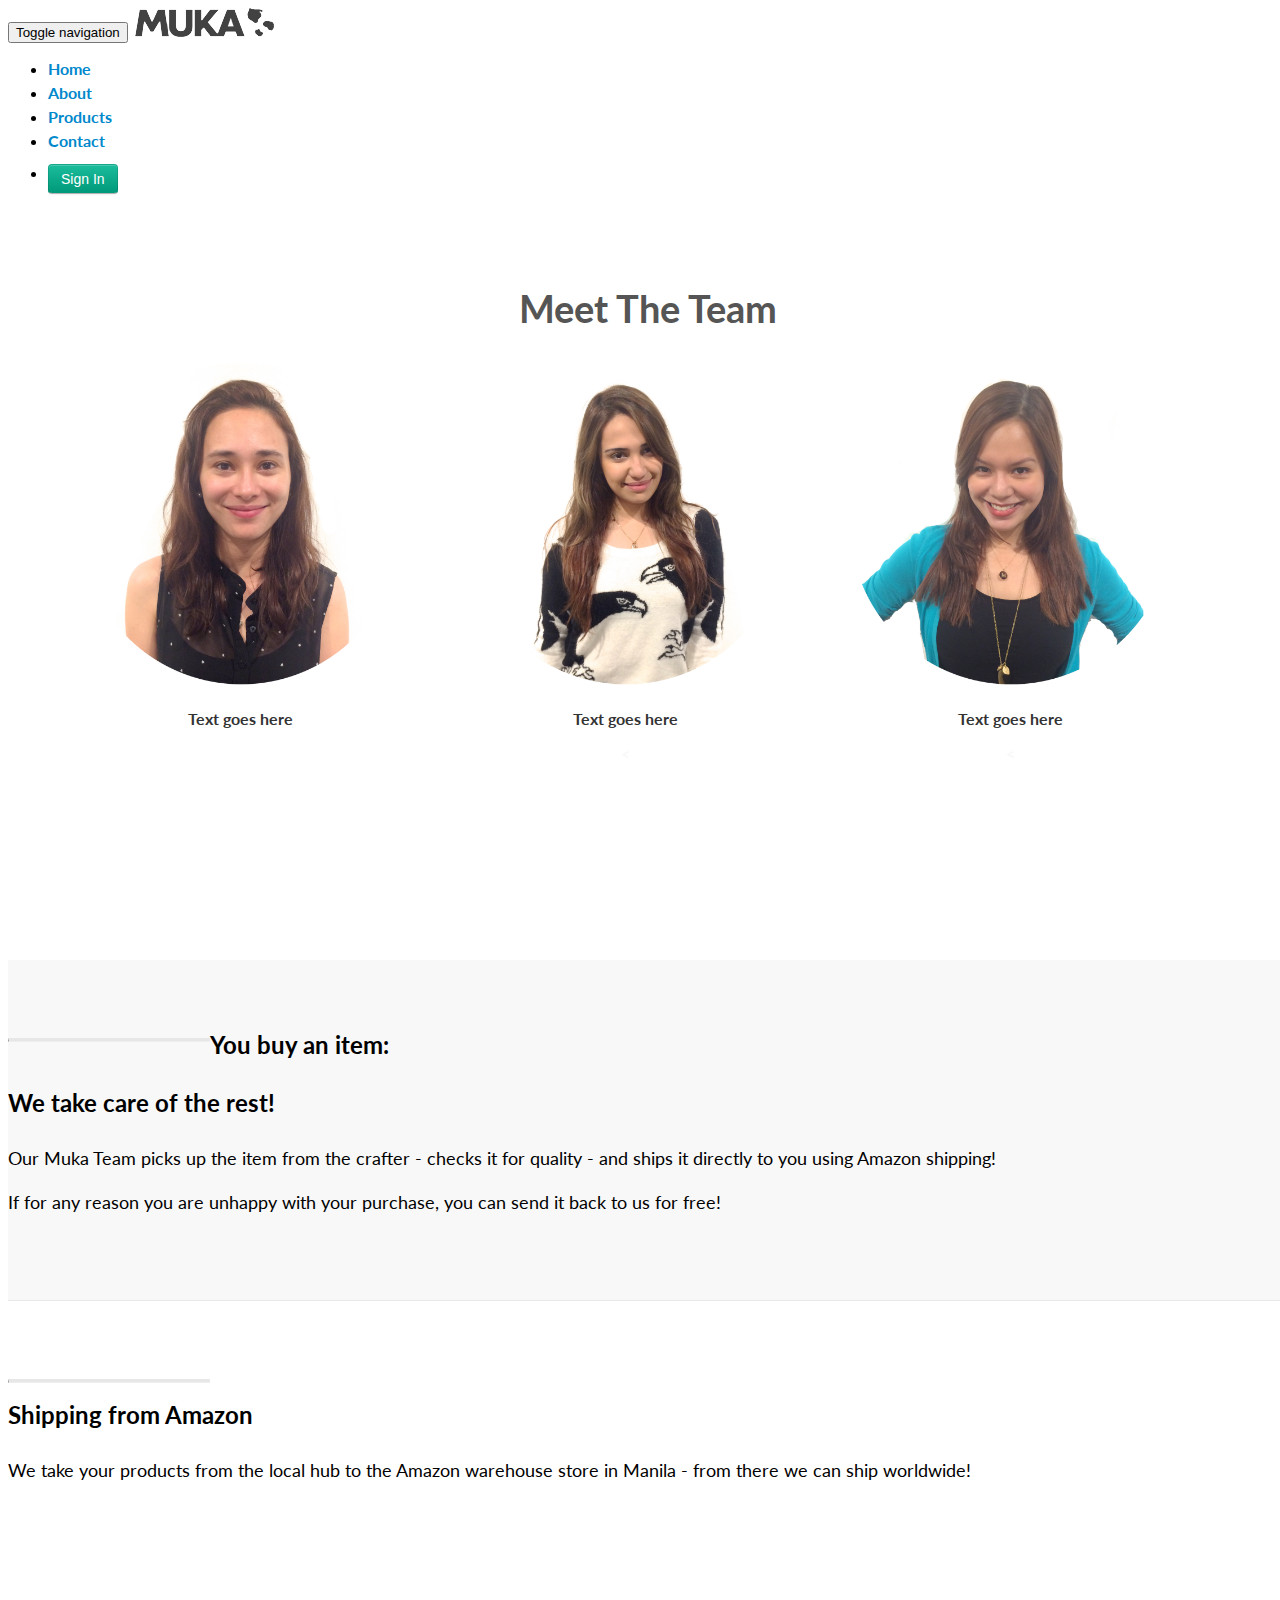
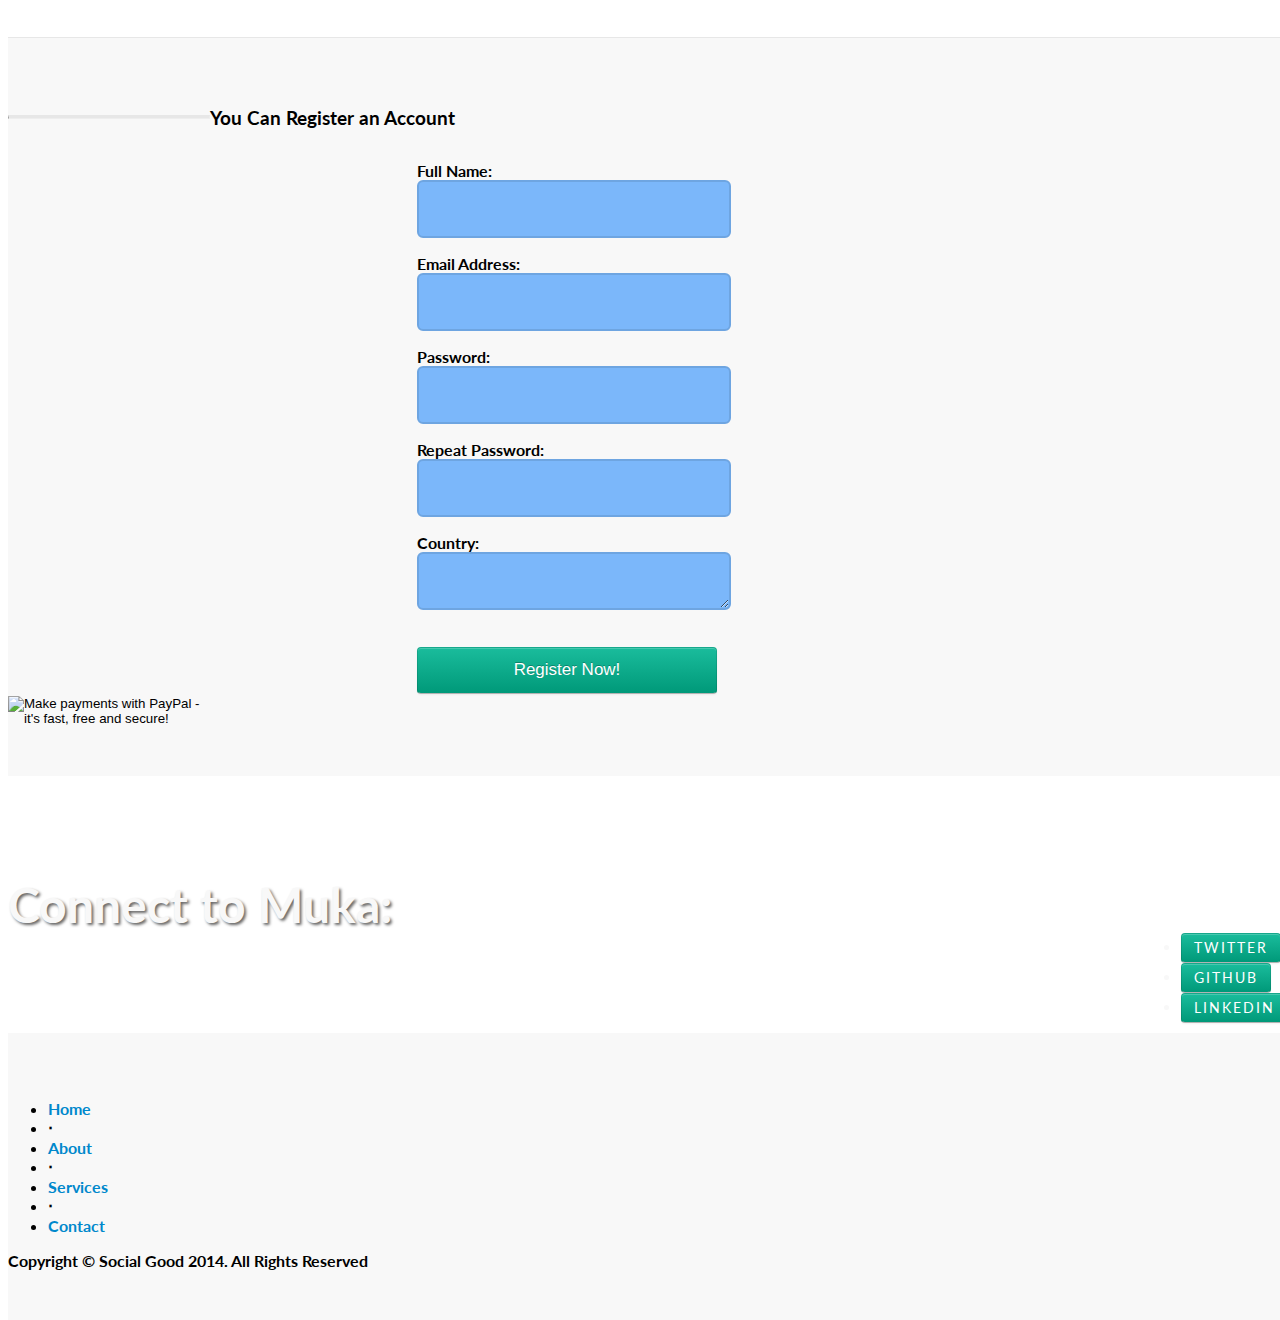
==== public/about.html @ 0fc44342 "progress" ====
<!DOCTYPE html>
<html lang="en">

<head>
    <meta charset="utf-8">
    <meta name="viewport" content="width=device-width, initial-scale=1.0">
    <meta name="description" content="">
    <meta name="author" content="">

    <title>Muka</title>

    <!-- Bootstrap core CSS -->
    <link href="css/bootstrap.css" rel="stylesheet">

    <!-- Custom Google Web Font -->
    <link href="font-awesome/css/font-awesome.min.css" rel="stylesheet">
    <link href='http://fonts.googleapis.com/css?family=Lato:100,300,400,700,900,100italic,300italic,400italic,700italic,900italic' rel='stylesheet' type='text/css'>

    <!-- Add custom CSS here -->
    <link href="css/landing-page.css" rel="stylesheet">

    <style>
        #myform{
            width:300px;
            margin: 0 auto;
        }
        label{
            display:block;
        }
        input,textarea{
            width:100%;
        }
    </style>
    <link href='progression.min.css' rel='stylesheet' type='text/css'>
    <script type="text/javascript" src="http://ajax.googleapis.com/ajax/libs/jquery/1.7.2/jquery.min.js"></script>
    <script type="text/javascript" src="progression.min.js"></script>
    <script>
    jQuery(document).ready(function($) {

        $("#myform").progression({
          tooltipWidth: '200',
          tooltipPosition: 'right',
          tooltipOffset: '50',
          showProgressBar: true,
          showHelper: true,
          tooltipFontSize: '14',
          tooltipFontColor: 'fff',
          progressBarBackground: 'fff',
          progressBarColor: '555555',
          tooltipBackgroundColor:'666666',
          tooltipPadding: '10',
          tooltipAnimate: true
        });

    });

    </script>
</head>

<body>

    <nav class="navbar navbar-default navbar-fixed-top" role="navigation">
        <div class="container">
            <div class="navbar-header">
                <button type="button" class="navbar-toggle" data-toggle="collapse" data-target=".navbar-ex1-collapse">
                    <span class="sr-only">Toggle navigation</span>
                    <span class="icon-bar"></span>
                    <span class="icon-bar"></span>
                    <span class="icon-bar"></span>
                </button>
                <a class="navbar-brand" href="#"><img src="img/logo.png" /></a>
            </div>

            <!-- Collect the nav links, forms, and other content for toggling -->
            <div class="collapse navbar-collapse navbar-right navbar-ex1-collapse">
                <ul class="nav navbar-nav">
                    <li><a href="index.html">Home</a>
                    <li><a href="about.html">About</a>
                    </li>
                    <li><a href="innerpage/products.html">Products</a>
                    </li>
                    <li><a href="#contact">Contact</a>
                        <li><button class="btn btn-default btn-lg" style="margin-top:9px;">Sign In</button></li>
                    </li>
                </ul>
            </div>
            <!-- /.navbar-collapse -->
        </div>
        <!-- /.container -->
    </nav>

    <div class="intro-header" style="background:none!important; height:650px;">
        <div id="picturebox">
            <center style="margin-top:25px;"><h7>Meet The Team</h7></center>
            <div class="headshotbox"><img src="img/headshot1.png" style="width:345px; margin-top:25px;"><p class="pictext">Text goes here</p></div>
            <div class="headshotbox"><img src="img/headshot2.png" style="width:345px; margin-top:25px;"><p class="pictext">Text goes here</p><</div>
            <div class="headshotbox"><img src="img/headshot3.png" style="width:345px; margin-top:25px;"><p class="pictext">Text goes here</p><</div>
        </div>
        <div class="container">

            <div class="row">
                
            </div>

        </div>
        <!-- /.container -->

    </div>
    <!-- /.intro-header -->

    <div class="content-section-a">

        <div class="container">

            <div class="row">
                <div class="col-lg-5 col-sm-6">
                    <hr class="section-heading-spacer">
                    <div class="clearfix"></div>
                    <h2 class="section-heading">You buy an item:<br />
                        <br>We take care of the rest!</h2>
                    <p class="lead">Our Muka Team picks up the item from the crafter - checks it for quality - and ships it directly to you using Amazon shipping!<br /><br />If for any reason you are unhappy with your purchase, you can send it back to us for free!</p>
                </div>
                <div class="col-lg-5 col-lg-offset-2 col-sm-6">
                    <img class="img-responsive" src="img/ipad.png" alt="">
                </div>
            </div>

        </div>
        <!-- /.container -->

    </div>
    <!-- /.content-section-a -->

    <div class="content-section-b">

        <div class="container">

            <div class="row">
                <div class="col-lg-5 col-lg-offset-1 col-sm-push-6  col-sm-6">
                    <hr class="section-heading-spacer">
                    <div class="clearfix"></div>
                    <h2 class="section-heading"><img class="img-responsive" src="img/amazonlogo.png" alt="">
                        <br>Shipping from Amazon</h2>
                    <p class="lead">We take your products from the local hub to the Amazon warehouse store in Manila - from there we can ship worldwide!</p>
                </div>
                <div class="col-lg-5 col-sm-pull-6  col-sm-6">
                    <img class="img-responsive" src="img/shipping.png" style="margin-top:85px;" alt="">
                </div>
            </div>

        </div>
        <!-- /.container -->

    </div>
    <!-- /.content-section-b -->

    <div class="content-section-a">

        <div class="container">

            <div class="row">
                <div class="col-lg-5 col-sm-6">
                    <hr class="section-heading-spacer">
                    <div class="clearfix"></div>
                        <h3>You Can Register an Account</h3>
                        <form id="myform" style="position: relative; left: -81px; top: 14px;">
        <p>
            <label for="">Full Name:</label>
            <input  data-progression type="text" data-helper="We want to know what to know who you are!" name="name" value="" placeholder="">
        </p>

        <p>
            <label for="">Email Address:</label>
            <input data-progression type="text" data-helper="This will be your Username" name="email" value="" placeholder="">
        </p>



            <p class="left">
            <label for="">Password:</label>
            <input data-progression type="text" data-helper="Let's keep you safe online!" name="mytel" value="" placeholder="">
        </p>
            



            <p class="right">
            <label for="">Repeat Password:</label>
            <input data-progression type="text" data-helper="And again, just in case! Match them, please!" name="mytel" value="" placeholder="">
        </p>
            


        <p>
            <label for="">Country:</label>
            <textarea data-progression name="" data-helper="This can help us figure out how to serve you better!"></textarea>
        </p>

        <p>
            <input type="submit" class="btn btn-large btn-block btn-primary"  name="" value="Register Now!" placeholder="" style="margin-top:18px;">
        </p>

    </form>
                </div>
                <div class="col-lg-5 col-lg-offset-2 col-sm-6">
                     <!-- /.Pay Pal Button -->
                        <form name="_xclick" action="https://www.paypal.com/us/cgi-bin/webscr" method="post">
                        <input type="hidden" name="cmd" value="_xclick">
                        <input type="hidden" name="business" value="me@mybusiness.com">
                        <input type="hidden" name="currency_code" value="USD">
                        <input type="hidden" name="item_name" value="Teddy Bear">
                        <input type="hidden" name="amount" value="12.99">
                        <input type="image" src="img/buybutton.png" style="width:200px;" border="0" name="submit" alt="Make payments with PayPal - it's fast, free and secure!">
                        </form>
                </div>
            </div>

        </div>
        <!-- /.container -->

    </div>
    <!-- /.content-section-a -->

    <div class="banner">

        <div class="container">

            <div class="row">
                <div class="col-lg-6">
                    <h2>Connect to Muka:</h2>
                </div>
                <div class="col-lg-6">
                    <ul class="list-inline banner-social-buttons">
                        <li><a href="https://twitter.com/SBootstrap" class="btn btn-default btn-lg"><i class="fa fa-twitter fa-fw"></i> <span class="network-name">Twitter</span></a>
                        </li>
                        <li><a href="https://github.com/IronSummitMedia/startbootstrap" class="btn btn-default btn-lg"><i class="fa fa-github fa-fw"></i> <span class="network-name">Github</span></a>
                        </li>
                        <li><a href="#" class="btn btn-default btn-lg"><i class="fa fa-linkedin fa-fw"></i> <span class="network-name">Linkedin</span></a>
                        </li>
                    </ul>
                </div>
            </div>

        </div>
        <!-- /.container -->

    </div>
    <!-- /.banner -->

    <footer>
        <div class="container">
            <div class="row">
                <div class="col-lg-12">
                    <ul class="list-inline">
                        <li><a href="#home">Home</a>
                        </li>
                        <li class="footer-menu-divider">&sdot;</li>
                        <li><a href="#about">About</a>
                        </li>
                        <li class="footer-menu-divider">&sdot;</li>
                        <li><a href="#services">Services</a>
                        </li>
                        <li class="footer-menu-divider">&sdot;</li>
                        <li><a href="#contact">Contact</a>
                        </li>
                    </ul>
                    <p class="copyright text-muted small">Copyright &copy; Social Good 2014. All Rights Reserved</p>
                </div>
            </div>
        </div>
    </footer>

    <!-- JavaScript -->
    <script src="js/jquery-1.10.2.js"></script>
    <script src="js/bootstrap.js"></script>

</body>

</html>
---- public/css/landing-page.css ----
body, html {
	height: 100%;
	width: 100%;
}

body, h1, h2, h3, h4, h5, h6 {
	font-family: "Lato", "Helvetica Neue", Helvetica, Arial, sans-serif;
	font-weight: 700;
}

.navbar div.container div.collapse ul.nav li {
	margin-top:5px;
}

.intro-header div.container div.row div.col-lg-12 div.intro-message h3 {
	text-shadow: 2px 2px 3px rgba(0, 0, 0, 0.6);
	font-size:33px;
}

img:hover {
	opacity:0.8;
}

.lead {
	font-size: 18px;
	font-weight: 400;
}

.intro-header {
	padding-top: 50px; /* If you're making other pages, make sure there is 50px of padding to make sure the navbar doesn't overlap content! */
	padding-bottom: 50px;
	color: #f8f8f8;
	background: url(../img/intro-bg.jpg) no-repeat center center;
	background-size: cover;
	text-align: center;
}

.intro-message {
	position: relative;
	padding-top: 20%;
	padding-bottom: 20%;
}

.intro-message > h1 {
	margin: 0;
	font-size: 5em;
	text-shadow: 2px 2px 3px rgba(0, 0, 0, 0.6);
}

.intro-divider {
	width: 400px;
	border-top: 1px solid #f8f8f8;
	border-bottom: 1px solid rgba(0, 0, 0, 0.2);
}

.intro-message > h3 {
	text-shadow: 2px 2px 3px rgba(0, 0, 0, 0.6);
}

@media (max-width: 767px) {
	.intro-message {
		padding-bottom: 15%;
	}

	.intro-message > h1 {
		font-size: 3em;
	}

	ul.intro-social-buttons > li {
		display: block;
		margin-bottom: 20px;
		padding: 0;
	}

	ul.intro-social-buttons > li:last-child {
		margin-bottom: 0;
	}

	.intro-divider {
		width: 100%;
	}
}

.network-name {
	text-transform: uppercase;
	font-size: 14px;
	font-weight: 400;
	letter-spacing: 2px;
}

.content-section-a {
	background-color: #f8f8f8;
	padding: 50px 0;
}

.content-section-b {
	border-top: 1px solid #e7e7e7;
	border-bottom: 1px solid #e7e7e7;
	padding: 50px 0;
}

.section-heading {
	margin-bottom: 30px;
}

.section-heading-spacer {
	border-top: 3px solid #e7e7e7;
	width: 200px;
	float: left;
}

.banner {
	padding: 100px 0;
	color: #f8f8f8;
	background: url(../img/banner-bg.jpg) no-repeat center center;
	background-size: cover;
}

.banner h2 {
	margin: 0;
	text-shadow: 2px 2px 3px rgba(0, 0, 0, 0.6);
	font-size: 3em;
}

.banner ul {
	margin-bottom: 0;
}

.banner-social-buttons {
	float: right;
	margin-top: 0;
}

@media (max-width: 1199px) {
	ul.banner-social-buttons {
		float: left;
		margin-top: 15px;
	}	
}

@media (max-width: 767px) {
	.banner h2 {
		margin: 0;
		text-shadow: 2px 2px 3px rgba(0, 0, 0, 0.6);
		font-size: 3em;
	}

	ul.banner-social-buttons > li {
		display: block;
		margin-bottom: 20px;
		padding: 0;
	}

	ul.banner-social-buttons > li:last-child {
		margin-bottom: 0;
	}	
}

footer {
	background-color: #f8f8f8;
	padding: 50px 0;
}

p.copyright {
	margin: 15px 0 0;
}

#picturebox {
	width: 1200px;
	position: relative;
	left : 50%;
	margin-left: -600px;
}

.headshotbox {
	display:block;
	float:left;
	position:relative;
	margin-left:20px;
	margin-right:20px;
}

.pictext {
	color:#333;
}

h7 {
	font-family: "Lato","Helvetica Neue",Helvetica,Arial,sans-serif;
	color:#555;
    font-weight: 700;
    font-size:38px;
    margin-top:20px;
  }

  #myform input[type="text"], #myform textarea {
    background: none repeat scroll 0 0 #7BB7FA;
    border: 2px solid #6EA5E1;
    border-radius: 6px;
    box-shadow: none;
    color: #FFFFFF;
    font-family: "Lato",sans-serif;
    font-size: 14px;
    height: 36px;
    padding: 9px 5px;
    text-indent: 6px;
    transition: border 0.25s linear 0s, color 0.25s linear 0s;
    width: 100%;
}

/* ----------------Custom Buttons----------------- */

.btn.btn-primary {
    background-color: #1ABC9C;
}
.btn.btn-large {
    font-size: 16.996px;
    line-height: 20px;
    padding: 12px 18px 13px;
}
.btn:first-child {
}
.btn {
    background: none repeat scroll 0 0 #BDC3C7;
    border: medium none;
    border-radius: 6px;
    box-shadow: none;
    color: #FFFFFF!important;
    line-height: 22px;
    padding: 9px 12px 10px;
    text-decoration: none;
    text-shadow: none;
    transition: all 0.25s ease 0s;
}

.btn, .btn-group > .btn, .btn-group > .dropdown-menu, .btn-group > .popover {
    font-size: 14.994px;
    font-weight: 500;
}

.btn:hover {
	background-color: #111;
    background-image: linear-gradient(to bottom, #3F3F3F, #222222);
	border:1px solid #FFF;
}

.btn-primary {
    background-color: #1ABC9C;

    background-repeat: repeat-x;
    border-color: rgba(0, 0, 0, 0.1) rgba(0, 0, 0, 0.1) rgba(0, 0, 0, 0.25);
    color: #FFFFFF;
    text-shadow: 0 -1px 0 rgba(0, 0, 0, 0.25);
}
.btn-block {
    -moz-box-sizing: border-box;
    display: block;
    padding-left: 0;
    padding-right: 0;
    width: 100%;
}
.btn-large {
    border-radius: 6px;
    font-size: 17.5px;
    padding: 11px 19px;
}
.btn {
    -moz-border-bottom-colors: none;
    -moz-border-left-colors: none;
    -moz-border-right-colors: none;
    -moz-border-top-colors: none;
    background-color: #1ABC9C;
    background-image: linear-gradient(to bottom, #1ABC9C, #009979);
    background-repeat: repeat-x;
    border-color: rgba(0, 0, 0, 0.1) rgba(0, 0, 0, 0.1) #B3B3B3;
    border-image: none;
    border-radius: 4px;
    border-style: solid;
    border-width: 1px;
    box-shadow: 0 1px 0 rgba(255, 255, 255, 0.2) inset, 0 1px 2px rgba(0, 0, 0, 0.05);
    color: #FFFFFF;
    cursor: pointer;
    display: inline-block;
    font-size: 14px;
    line-height: 20px;
    margin-bottom: 0;
    padding: 4px 12px;
    text-align: center;
    vertical-align: middle;
}
a {
    color: #16A085;
    text-decoration: underline;
    transition: all 0.25s ease 0s;
}
a {
    color: #0088CC;
    text-decoration: none;
}
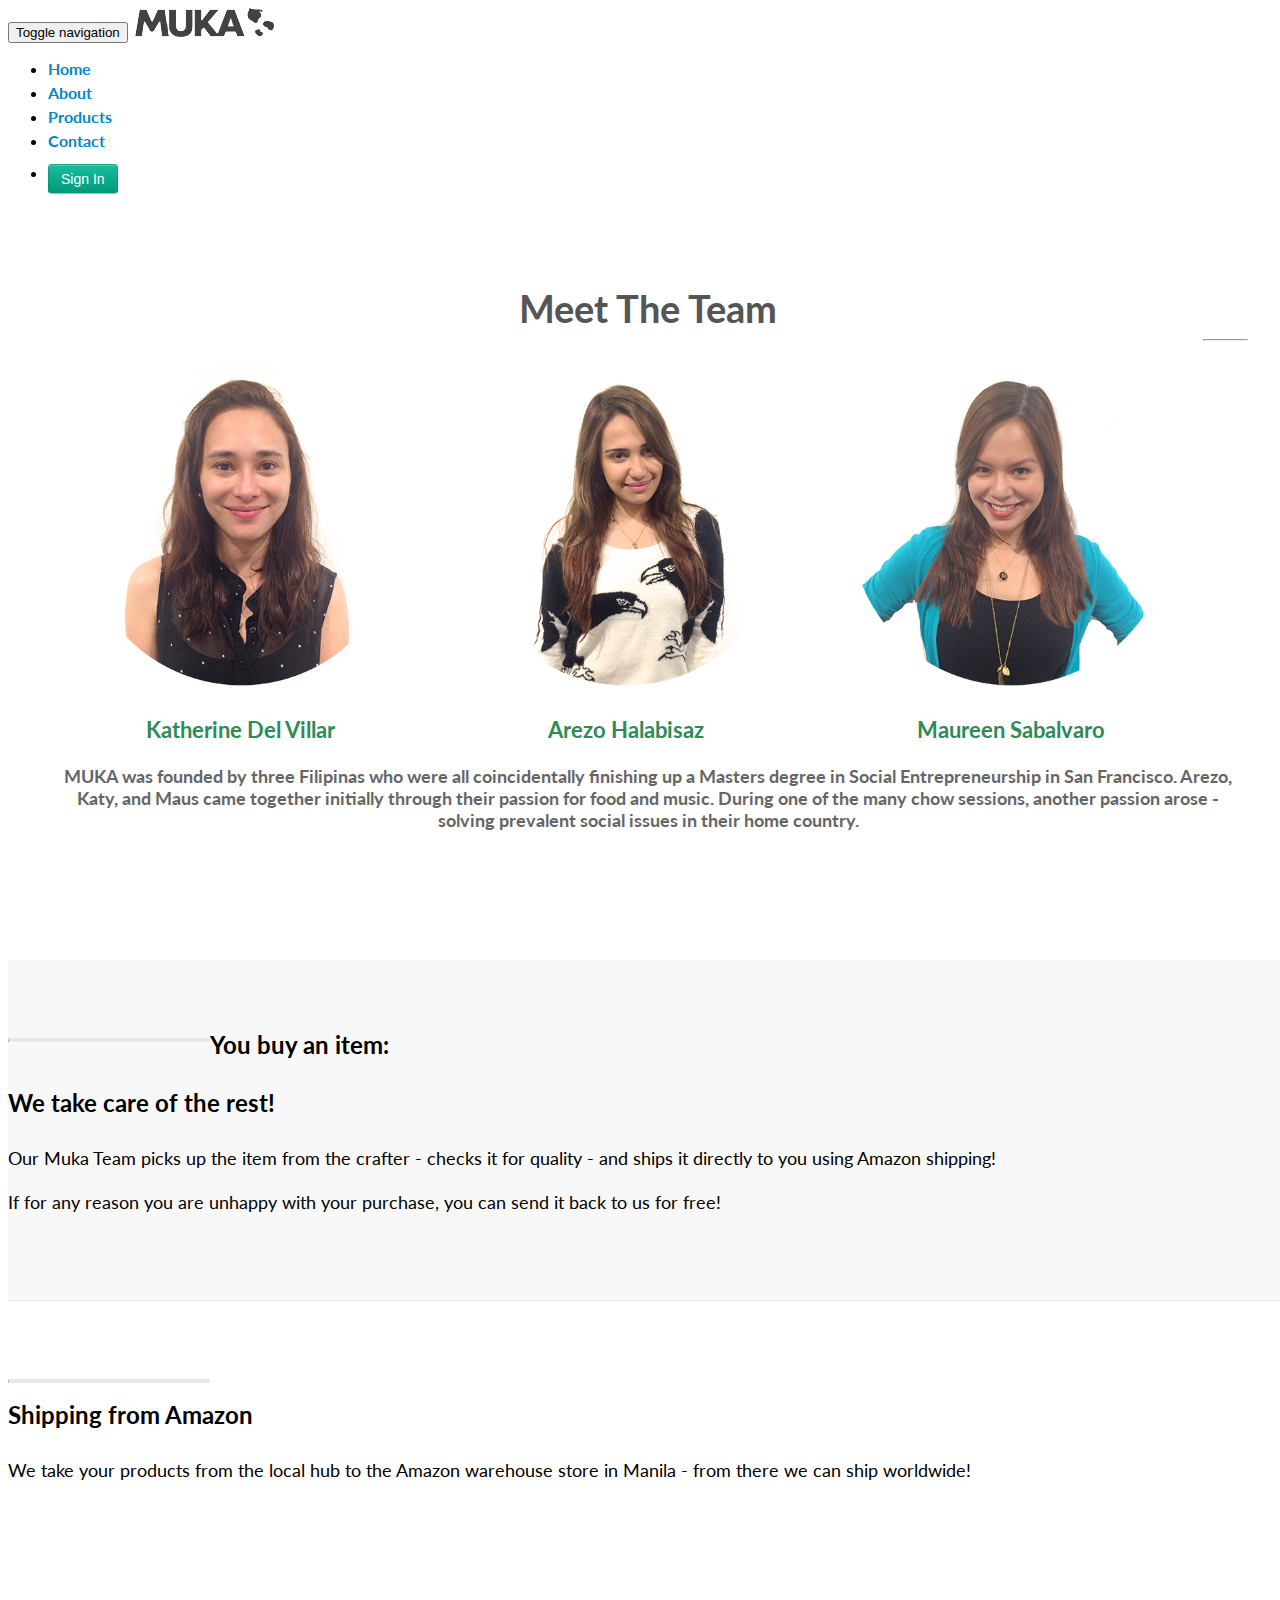
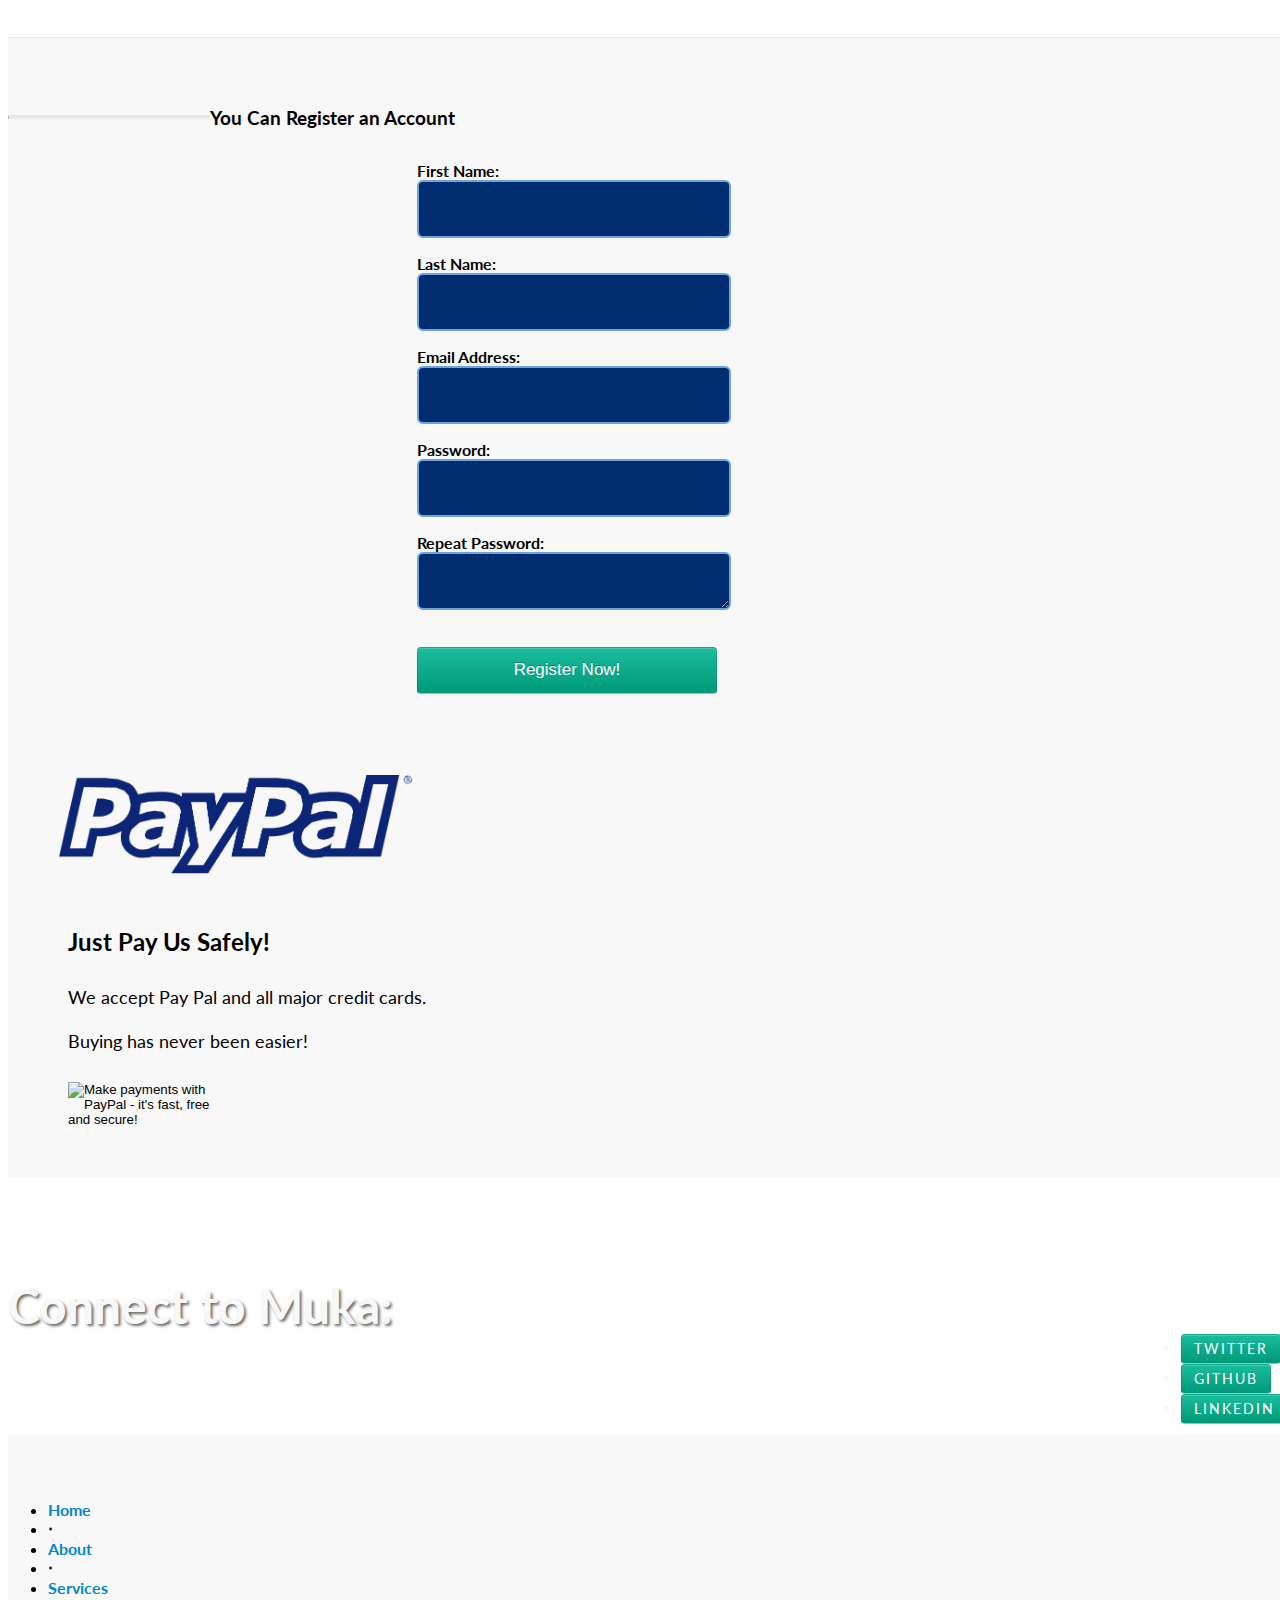
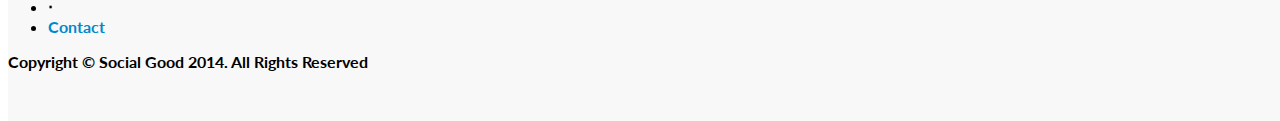
==== commit 8e22efb0: "Merge pull request #4 from DattaUSC/master" ====
--- a/public/about.html
+++ b/public/about.html
@@ -79,7 +79,7 @@
                     </li>
                     <li><a href="innerpage/products.html">Products</a>
                     </li>
-                    <li><a href="#contact">Contact</a>
+                    <li><a href="contact.html">Contact</a>
                         <li><button class="btn btn-default btn-lg" style="margin-top:9px;">Sign In</button></li>
                     </li>
                 </ul>
@@ -92,9 +92,11 @@
     <div class="intro-header" style="background:none!important; height:650px;">
         <div id="picturebox">
             <center style="margin-top:25px;"><h7>Meet The Team</h7></center>
-            <div class="headshotbox"><img src="img/headshot1.png" style="width:345px; margin-top:25px;"><p class="pictext">Text goes here</p></div>
-            <div class="headshotbox"><img src="img/headshot2.png" style="width:345px; margin-top:25px;"><p class="pictext">Text goes here</p><</div>
-            <div class="headshotbox"><img src="img/headshot3.png" style="width:345px; margin-top:25px;"><p class="pictext">Text goes here</p><</div>
+            <div class="headshotbox"><img src="img/headshot1.png" style="width:345px; margin-top:25px;"><p class="pictext"><p style="font-size:22px; color:#2E8B57;">Katherine Del Villar</p></div>
+            <div class="headshotbox"><img src="img/headshot2.png" style="width:345px; margin-top:25px;"><p class="pictext"><p style="font-size:22px; color:#2E8B57;">Arezo Halabisaz</p></div>
+            <div class="headshotbox"><img src="img/headshot3.png" style="width:345px; margin-top:25px;"><p class="pictext"><p style="font-size:22px; font-weight:light; color:#2E8B57;">Maureen Sabalvaro</p></div>
+            <hr />
+            <p style="font-size:18px; color:#666;">MUKA was founded by three Filipinas who were all coincidentally finishing up a Masters degree in Social Entrepreneurship in San Francisco. Arezo, Katy, and Maus came together initially through their passion for food and music. During one of the many chow sessions, another passion arose -   solving prevalent social issues in their home country.</p>
         </div>
         <div class="container">
 
@@ -165,35 +167,35 @@
                         <h3>You Can Register an Account</h3>
                         <form id="myform" style="position: relative; left: -81px; top: 14px;">
         <p>
-            <label for="">Full Name:</label>
+            <label for="">First Name:</label>
             <input  data-progression type="text" data-helper="We want to know what to know who you are!" name="name" value="" placeholder="">
         </p>
 
         <p>
+            <label for="">Last Name:</label>
+            <input data-progression type="text" data-helper="We need this too!" name="email" value="" placeholder="">
+        </p>
+
+
+
+            <p class="left">
             <label for="">Email Address:</label>
-            <input data-progression type="text" data-helper="This will be your Username" name="email" value="" placeholder="">
-        </p>
-
-
-
-            <p class="left">
+            <input data-progression type="text" data-helper="This will be your username!" name="mytel" value="" placeholder="">
+        </p>
+            
+
+
+
+            <p class="right">
             <label for="">Password:</label>
-            <input data-progression type="text" data-helper="Let's keep you safe online!" name="mytel" value="" placeholder="">
+            <input data-progression type="text" data-helper="To keep your account safe!" name="mytel" value="" placeholder="">
         </p>
             
 
 
-
-            <p class="right">
+        <p>
             <label for="">Repeat Password:</label>
-            <input data-progression type="text" data-helper="And again, just in case! Match them, please!" name="mytel" value="" placeholder="">
-        </p>
-            
-
-
-        <p>
-            <label for="">Country:</label>
-            <textarea data-progression name="" data-helper="This can help us figure out how to serve you better!"></textarea>
+            <textarea data-progression name="" data-helper="One more time!"></textarea>
         </p>
 
         <p>
@@ -203,6 +205,11 @@
     </form>
                 </div>
                 <div class="col-lg-5 col-lg-offset-2 col-sm-6">
+                    <img style="width: 355px; margin-top: 78px; margin-left: 50px;" src="img/paypal.png">
+                    <div style="margin-left:60px;">
+                    <h2 class="section-heading">
+                        <br>Just Pay Us Safely!</h2>
+                    <p class="lead">We accept Pay Pal and all major credit cards. <br /><br />Buying has never been easier!</p>
                      <!-- /.Pay Pal Button -->
                         <form name="_xclick" action="https://www.paypal.com/us/cgi-bin/webscr" method="post">
                         <input type="hidden" name="cmd" value="_xclick">
@@ -210,8 +217,9 @@
                         <input type="hidden" name="currency_code" value="USD">
                         <input type="hidden" name="item_name" value="Teddy Bear">
                         <input type="hidden" name="amount" value="12.99">
-                        <input type="image" src="img/buybutton.png" style="width:200px;" border="0" name="submit" alt="Make payments with PayPal - it's fast, free and secure!">
+                        <input type="image" border="0" alt="Make payments with PayPal - it's fast, free and secure!" name="submit" style="width: 164px; margin-top: 12px; margin-left: 0px;" src="img/buybutton.png">
                         </form>
+                     </div>
                 </div>
             </div>
 
--- a/public/css/landing-page.css
+++ b/public/css/landing-page.css
@@ -19,6 +19,10 @@
 
 img:hover {
 	opacity:0.8;
+}
+
+.content-section-a div.container div.row div.col-lg-5 form#myform div.syco_tooltip {
+	background: none repeat scroll 0 0 #1ABC9C!important;
 }
 
 .lead {
@@ -193,7 +197,7 @@
   }
 
   #myform input[type="text"], #myform textarea {
-    background: none repeat scroll 0 0 #7BB7FA;
+    background: none repeat scroll 0 0 #002D70;
     border: 2px solid #6EA5E1;
     border-radius: 6px;
     box-shadow: none;
